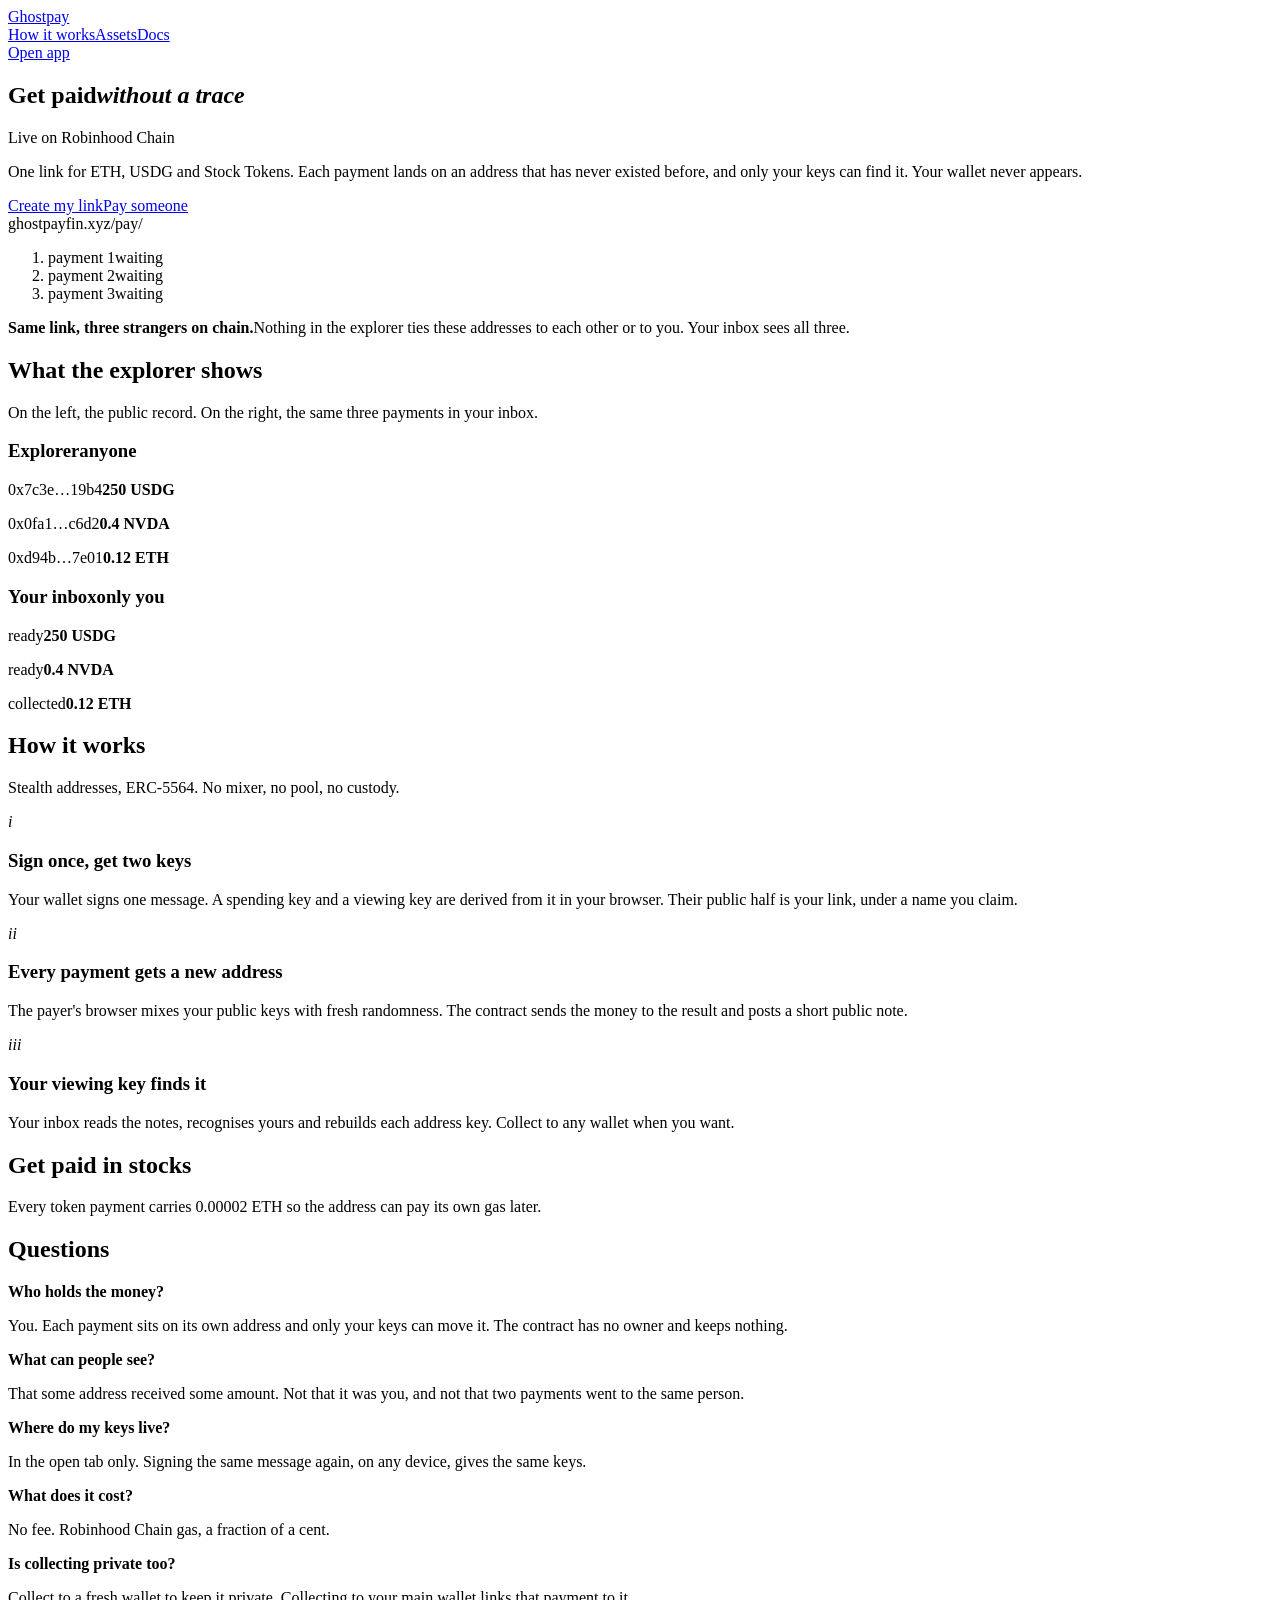
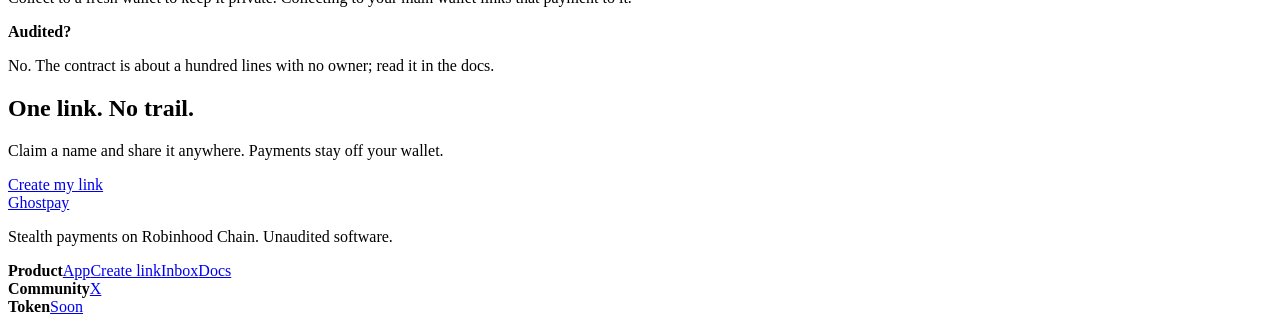
==== site/public/index.html @ c71988c1 "Add site: landing, app, docs and stealth core" ====
<!doctype html>
<html lang="en">
<head>
<meta charset="utf-8">
<meta name="viewport" content="width=device-width,initial-scale=1">
<title>Ghostpay · private payment links on Robinhood Chain</title>
<meta name="description" content="Stealth payment links for ETH, USDG and Stock Tokens on Robinhood Chain. Every payment lands on a fresh one-time address only you can open.">
<meta property="og:title" content="Ghostpay">
<meta property="og:description" content="Get paid in ETH, USDG and Stock Tokens without showing your wallet. Stealth addresses, ERC-5564.">
<meta property="og:image" content="https://ghostpayfin.xyz/og.png">
<meta name="twitter:card" content="summary_large_image">
<link rel="icon" href="/icon.png">
<link rel="stylesheet" href="/style.css">
</head>
<body>
<header class="top"><div class="wrap">
  <a class="brand" href="/"><img src="/icon.png" alt="">Ghostpay</a>
  <nav><a href="#how">How it works</a><a href="#assets">Assets</a><a href="/docs">Docs</a></nav>
  <a class="btn btn-acc" href="/app/">Open app</a>
</div></header>

<main>
<section class="hero">
  <div id="ghosts" aria-hidden="true"></div>
  <h1>Get paid<em>without a trace</em></h1>
  <div class="live"><span class="dot"></span>Live on Robinhood Chain</div>
  <div class="side">
    <p>One link for ETH, USDG and Stock Tokens. Each payment lands on an address that has never existed before, and only your keys can find it. Your wallet never appears.</p>
    <div class="cta"><a class="btn btn-acc" href="/app/#receive">Create my link</a><a class="btn btn-ghost" href="/app/">Pay someone</a></div>
    <div id="caBox"></div>
  </div>
</section>

<div class="wrap">
  <div class="demo">
    <div class="card">
      <div class="url">ghostpayfin.xyz/pay/<b id="demoName"></b></div>
      <ol id="demoAddrs"><li><span>payment 1</span><span>waiting</span></li><li><span>payment 2</span><span>waiting</span></li><li><span>payment 3</span><span>waiting</span></li></ol>
    </div>
    <div class="note"><b>Same link, three strangers on chain.</b>Nothing in the explorer ties these addresses to each other or to you. Your inbox sees all three.</div>
  </div>

  <div class="split">
    <div class="t"><h2>What the explorer shows</h2><p>On the left, the public record. On the right, the same three payments in your inbox.</p></div>
    <div class="ledger">
      <div><h3>Explorer<span>anyone</span></h3>
        <p><span>0x7c3e…19b4</span><b>250 USDG</b></p><p><span>0x0fa1…c6d2</span><b>0.4 NVDA</b></p><p><span>0xd94b…7e01</span><b>0.12 ETH</b></p></div>
      <div class="you"><h3>Your inbox<span>only you</span></h3>
        <p><span>ready</span><b>250 USDG</b></p><p><span>ready</span><b>0.4 NVDA</b></p><p><span>collected</span><b>0.12 ETH</b></p></div>
    </div>
  </div>

  <div class="split" id="how">
    <div class="t"><h2>How it works</h2><p>Stealth addresses, ERC-5564. No mixer, no pool, no custody.</p></div>
    <div class="steps">
      <div><i>i</i><span><h3>Sign once, get two keys</h3><p>Your wallet signs one message. A spending key and a viewing key are derived from it in your browser. Their public half is your link, under a name you claim.</p></span></div>
      <div><i>ii</i><span><h3>Every payment gets a new address</h3><p>The payer's browser mixes your public keys with fresh randomness. The contract sends the money to the result and posts a short public note.</p></span></div>
      <div><i>iii</i><span><h3>Your viewing key finds it</h3><p>Your inbox reads the notes, recognises yours and rebuilds each address key. Collect to any wallet when you want.</p></span></div>
    </div>
  </div>

  <div class="split" id="assets">
    <div class="t"><h2>Get paid in stocks</h2><p>Every token payment carries 0.00002 ETH so the address can pay its own gas later.</p></div>
    <div class="assets" id="cloud"></div>
  </div>

  <div class="split">
    <div class="t"><h2>Questions</h2></div>
    <div class="qa">
      <div><b>Who holds the money?</b><p>You. Each payment sits on its own address and only your keys can move it. The contract has no owner and keeps nothing.</p></div>
      <div><b>What can people see?</b><p>That some address received some amount. Not that it was you, and not that two payments went to the same person.</p></div>
      <div><b>Where do my keys live?</b><p>In the open tab only. Signing the same message again, on any device, gives the same keys.</p></div>
      <div><b>What does it cost?</b><p>No fee. Robinhood Chain gas, a fraction of a cent.</p></div>
      <div><b>Is collecting private too?</b><p>Collect to a fresh wallet to keep it private. Collecting to your main wallet links that payment to it.</p></div>
      <div><b>Audited?</b><p>No. The contract is about a hundred lines with no owner; read it in the docs.</p></div>
    </div>
  </div>

  <div class="final"><h2>One link. No trail.</h2><div><p>Claim a name and share it anywhere. Payments stay off your wallet.</p><a class="btn btn-acc" href="/app/#receive">Create my link</a></div></div>
</div>
</main>

<footer><div class="wrap">
  <div><a class="brand" href="/"><img src="/icon.png" alt="">Ghostpay</a><p class="note">Stealth payments on Robinhood Chain. Unaudited software.</p></div>
  <div class="cols">
    <div class="col"><b>Product</b><a href="/app/">App</a><a href="/app/#receive">Create link</a><a href="/app/#inbox">Inbox</a><a href="/docs">Docs</a></div>
    <div class="col"><b>Community</b><a href="https://x.com/useghostpay" target="_blank" rel="noopener">X</a></div>
    <div class="col"><b>Token</b><a id="tokLink" href="#">Soon</a></div>
  </div>
</div></footer>
<script src="/config.js"></script>
<script type="module" src="/landing.js"></script>
</body>
</html>
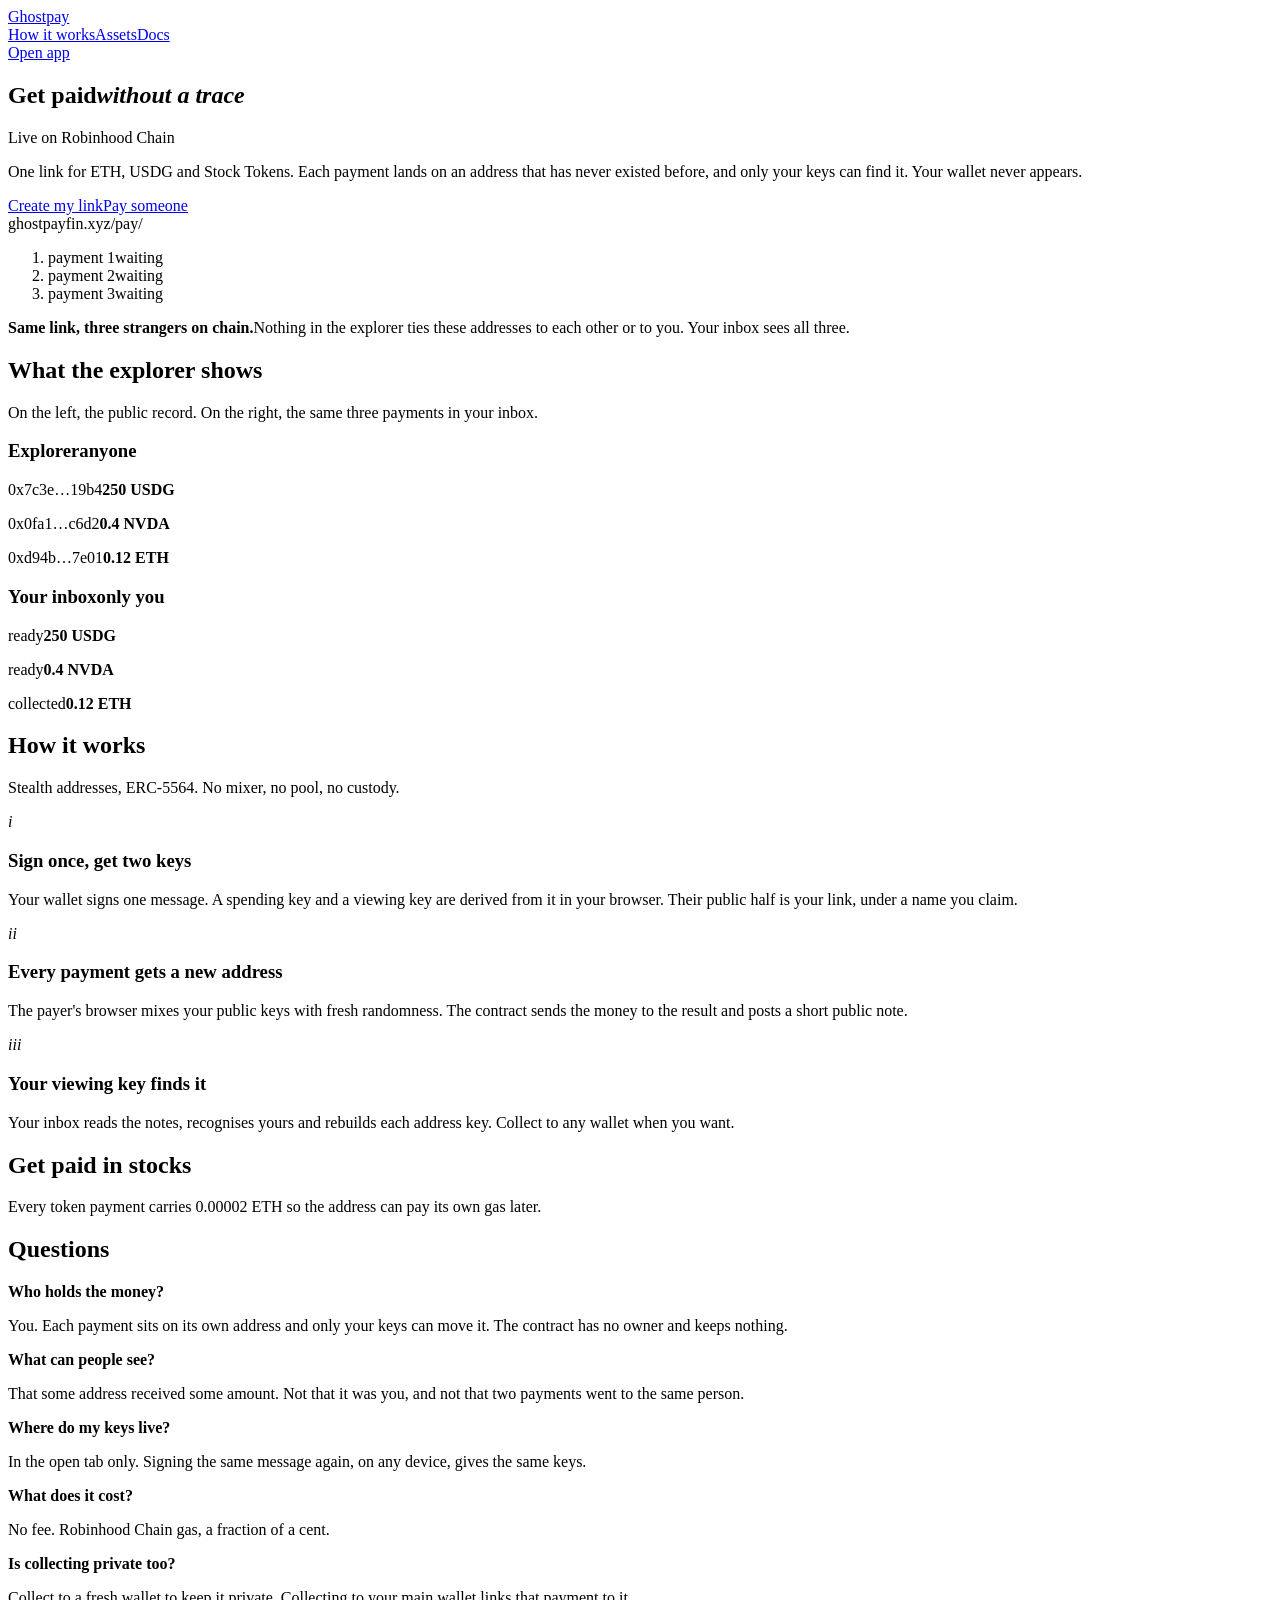
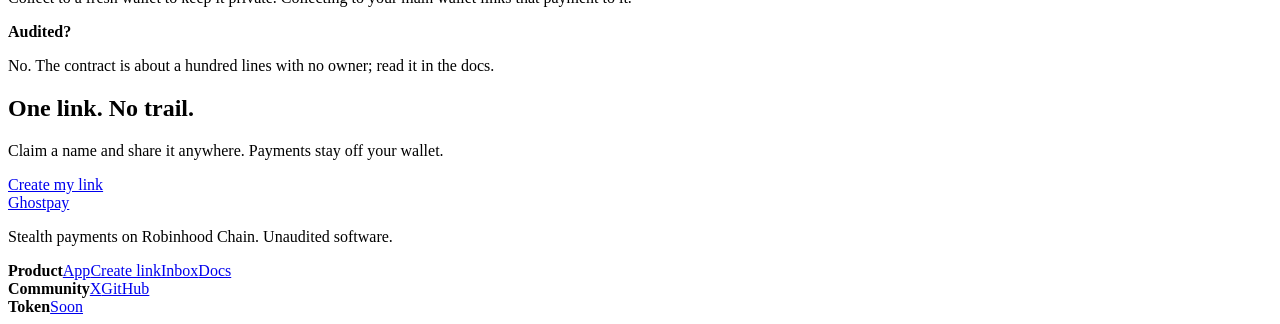
==== commit 1597ddcf: "Footer: GitHub link" ====
--- a/site/public/index.html
+++ b/site/public/index.html
@@ -84,7 +84,7 @@
   <div><a class="brand" href="/"><img src="/icon.png" alt="">Ghostpay</a><p class="note">Stealth payments on Robinhood Chain. Unaudited software.</p></div>
   <div class="cols">
     <div class="col"><b>Product</b><a href="/app/">App</a><a href="/app/#receive">Create link</a><a href="/app/#inbox">Inbox</a><a href="/docs">Docs</a></div>
-    <div class="col"><b>Community</b><a href="https://x.com/useghostpay" target="_blank" rel="noopener">X</a></div>
+    <div class="col"><b>Community</b><a href="https://x.com/useghostpay" target="_blank" rel="noopener">X</a><a href="https://github.com/ghostpay-source/ghostpay" target="_blank" rel="noopener">GitHub</a></div>
     <div class="col"><b>Token</b><a id="tokLink" href="#">Soon</a></div>
   </div>
 </div></footer>
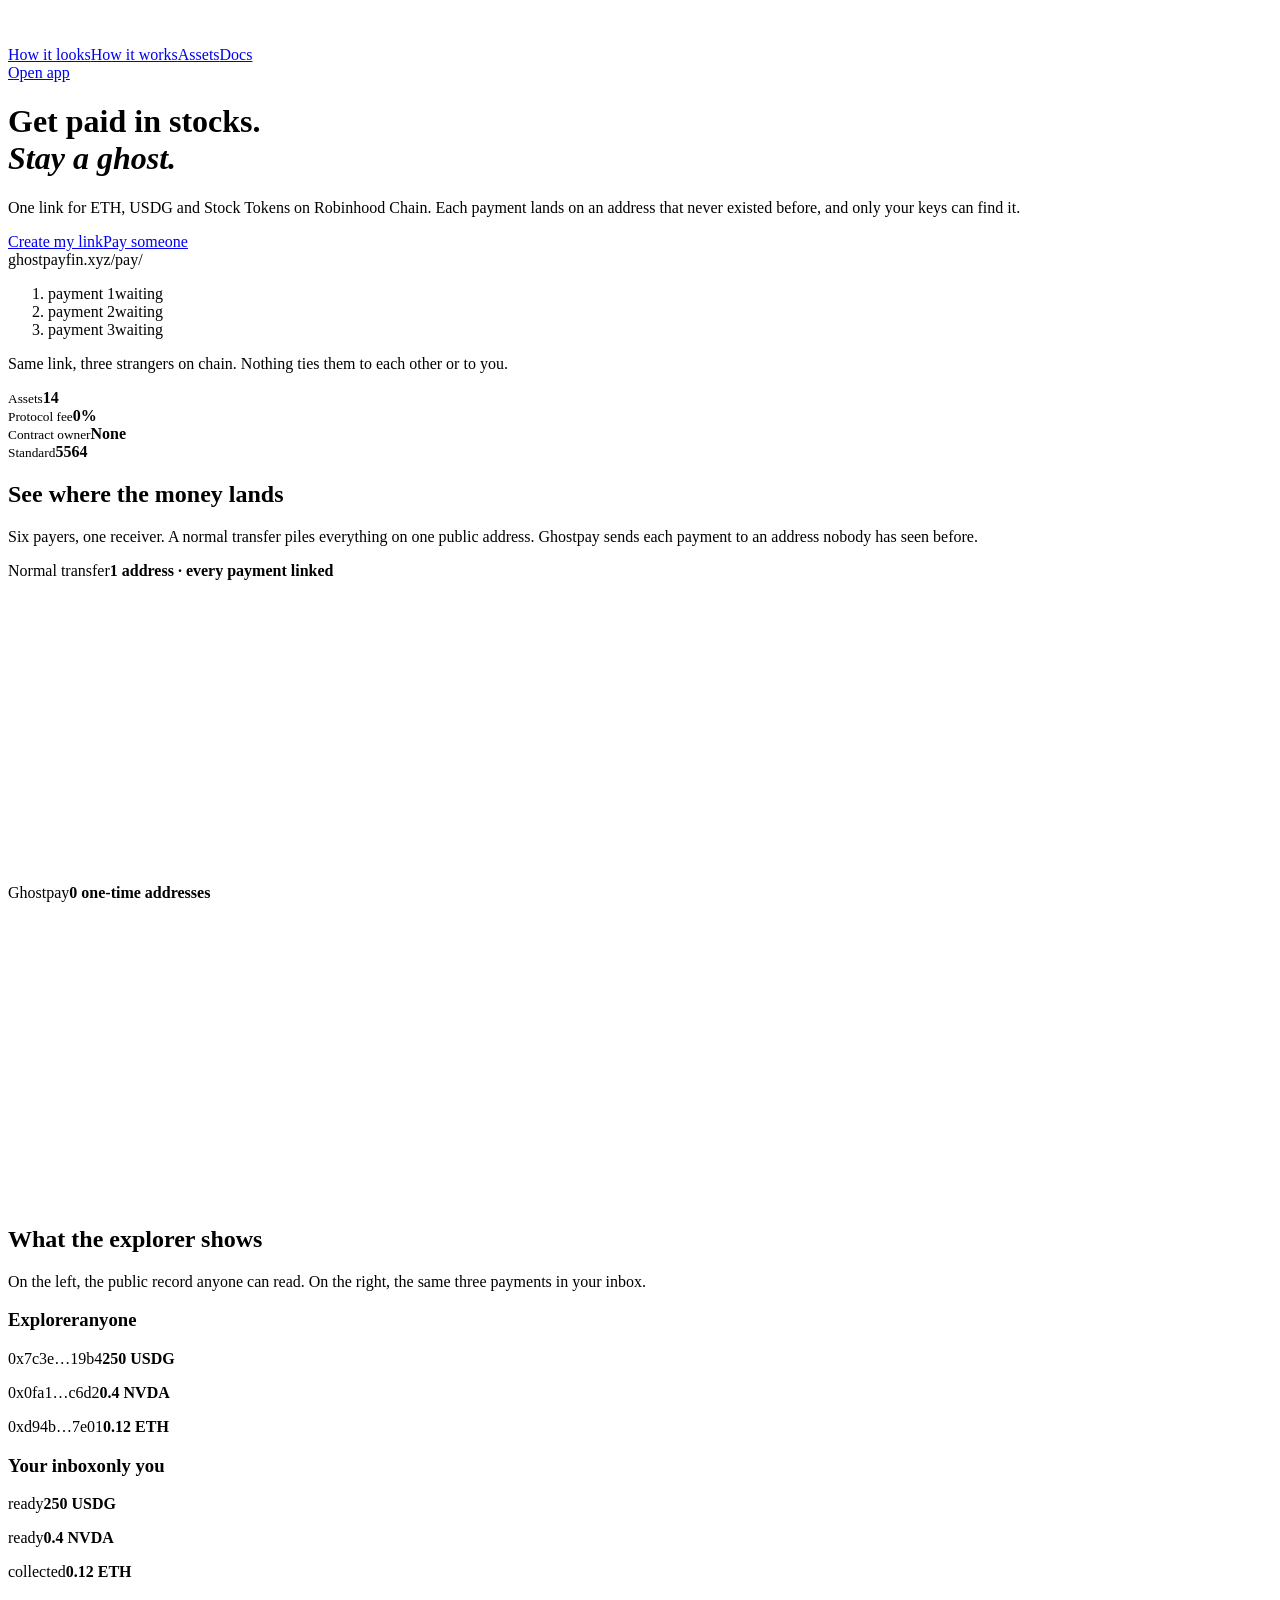
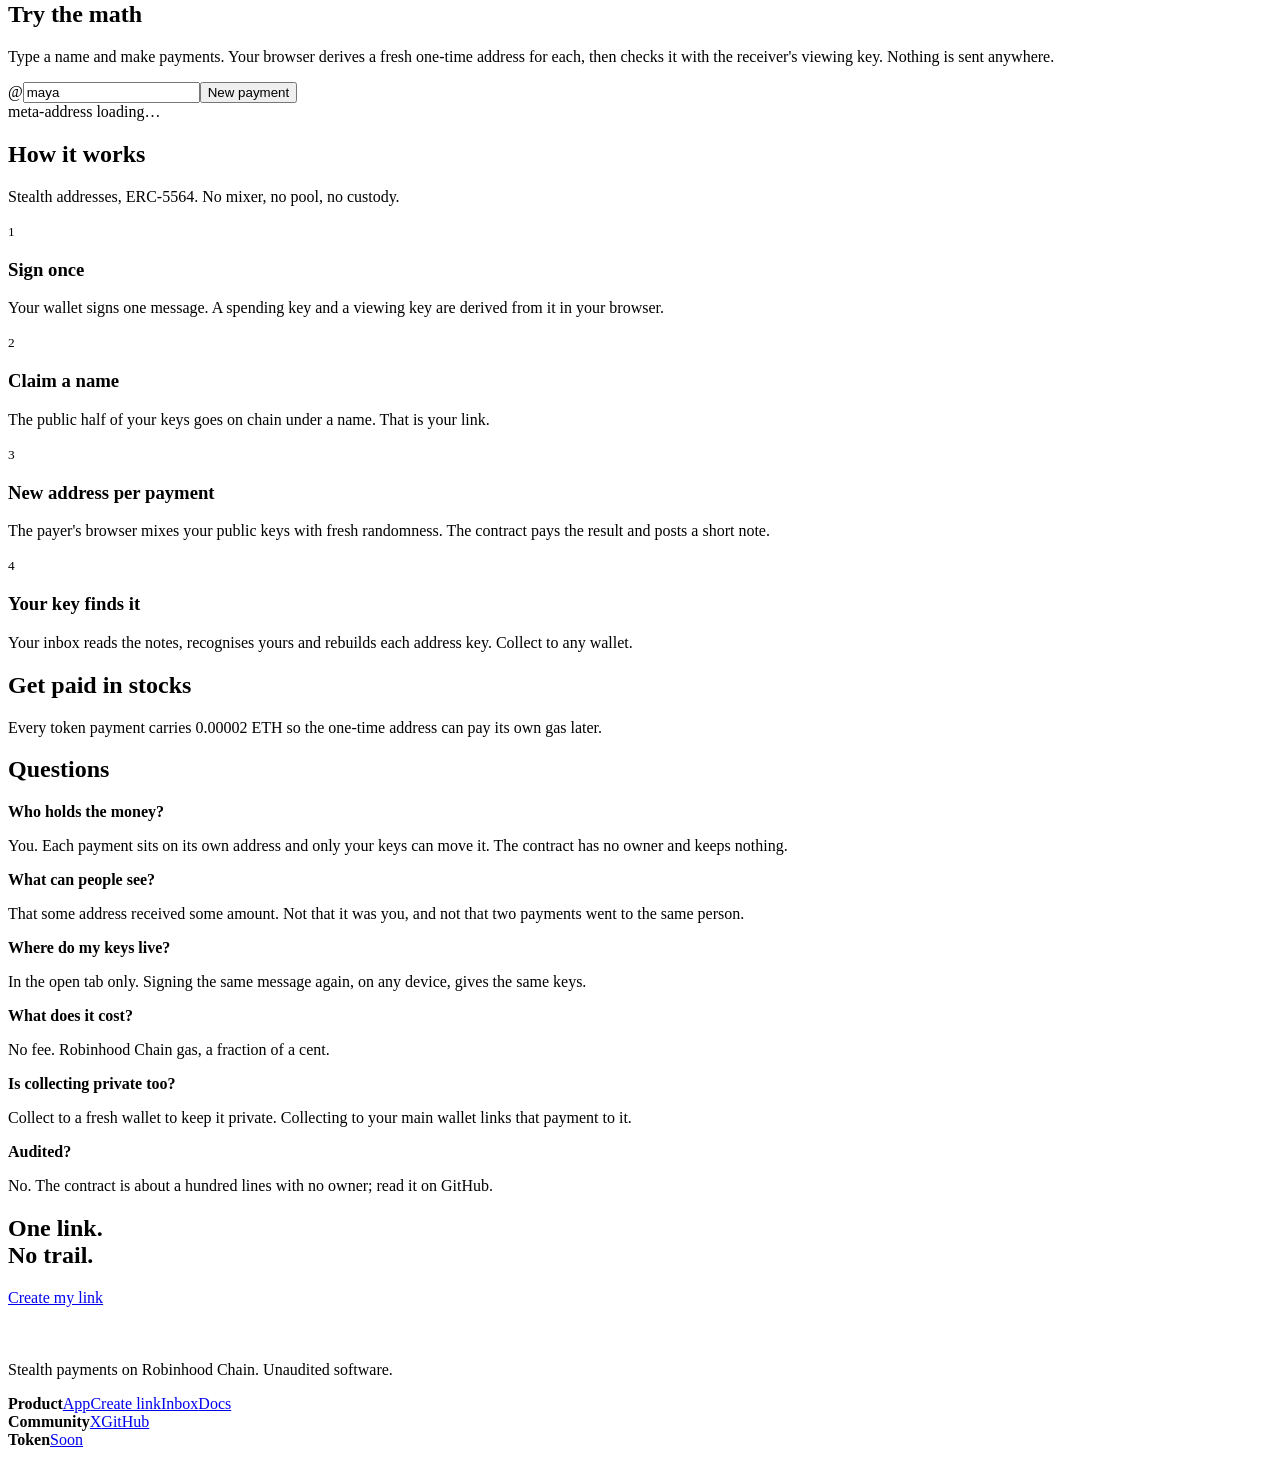
==== commit 2f936ad1: "Redesign, token picker, landing visuals, RPC fallbacks and inbox fixes" ====
--- a/site/public/index.html
+++ b/site/public/index.html
@@ -2,93 +2,114 @@
 <html lang="en">
 <head>
 <meta charset="utf-8">
-<meta name="viewport" content="width=device-width,initial-scale=1">
+<meta name="viewport" content="width=device-width,initial-scale=1,viewport-fit=cover">
 <title>Ghostpay · private payment links on Robinhood Chain</title>
 <meta name="description" content="Stealth payment links for ETH, USDG and Stock Tokens on Robinhood Chain. Every payment lands on a fresh one-time address only you can open.">
 <meta property="og:title" content="Ghostpay">
 <meta property="og:description" content="Get paid in ETH, USDG and Stock Tokens without showing your wallet. Stealth addresses, ERC-5564.">
 <meta property="og:image" content="https://ghostpayfin.xyz/og.png">
 <meta name="twitter:card" content="summary_large_image">
+<meta name="theme-color" content="#080a10">
 <link rel="icon" href="/icon.png">
-<link rel="stylesheet" href="/style.css">
+<link rel="stylesheet" href="/style.css?v=11">
 </head>
 <body>
 <header class="top"><div class="wrap">
-  <a class="brand" href="/"><img src="/icon.png" alt="">Ghostpay</a>
-  <nav><a href="#how">How it works</a><a href="#assets">Assets</a><a href="/docs">Docs</a></nav>
-  <a class="btn btn-acc" href="/app/">Open app</a>
+  <a class="brand" href="/" aria-label="Ghostpay home"><svg viewBox="0 0 100 100" width="34" height="34" aria-hidden="true"><path d="M 20 86 V 46 A 30 30 0 0 1 80 46 V 86 L 70 79 L 60 86 L 50 79 L 40 86 L 30 79 Z M 40 44 V 52 M 60 44 V 52" fill="none" stroke="#fff" stroke-width="6" stroke-linecap="round" stroke-linejoin="round"/></svg></a>
+  <nav><a href="#see">How it looks</a><a href="#how">How it works</a><a href="#assets">Assets</a><a href="/docs">Docs</a></nav>
+  <div class="right"><a class="btn btn-acc" href="/app/">Open app</a></div>
 </div></header>
 
 <main>
-<section class="hero">
-  <div id="ghosts" aria-hidden="true"></div>
-  <h1>Get paid<em>without a trace</em></h1>
-  <div class="live"><span class="dot"></span>Live on Robinhood Chain</div>
-  <div class="side">
-    <p>One link for ETH, USDG and Stock Tokens. Each payment lands on an address that has never existed before, and only your keys can find it. Your wallet never appears.</p>
-    <div class="cta"><a class="btn btn-acc" href="/app/#receive">Create my link</a><a class="btn btn-ghost" href="/app/">Pay someone</a></div>
-    <div id="caBox"></div>
-  </div>
-</section>
-
 <div class="wrap">
-  <div class="demo">
-    <div class="card">
+  <div class="hero">
+    <div id="ghosts" aria-hidden="true"></div>
+    <div class="copy">
+      <h1>Get paid in stocks.<br><em>Stay a ghost.</em></h1>
+      <p>One link for ETH, USDG and Stock Tokens on Robinhood Chain. Each payment lands on an address that never existed before, and only your keys can find it.</p>
+      <div class="cta"><a class="btn btn-acc" href="/app/#receive">Create my link</a><a class="btn btn-ghost" href="/app/">Pay someone</a></div>
+      <div id="caBox"></div>
+    </div>
+    <div class="linkcard">
       <div class="url">ghostpayfin.xyz/pay/<b id="demoName"></b></div>
       <ol id="demoAddrs"><li><span>payment 1</span><span>waiting</span></li><li><span>payment 2</span><span>waiting</span></li><li><span>payment 3</span><span>waiting</span></li></ol>
-    </div>
-    <div class="note"><b>Same link, three strangers on chain.</b>Nothing in the explorer ties these addresses to each other or to you. Your inbox sees all three.</div>
-  </div>
-
-  <div class="split">
-    <div class="t"><h2>What the explorer shows</h2><p>On the left, the public record. On the right, the same three payments in your inbox.</p></div>
-    <div class="ledger">
-      <div><h3>Explorer<span>anyone</span></h3>
-        <p><span>0x7c3e…19b4</span><b>250 USDG</b></p><p><span>0x0fa1…c6d2</span><b>0.4 NVDA</b></p><p><span>0xd94b…7e01</span><b>0.12 ETH</b></p></div>
-      <div class="you"><h3>Your inbox<span>only you</span></h3>
-        <p><span>ready</span><b>250 USDG</b></p><p><span>ready</span><b>0.4 NVDA</b></p><p><span>collected</span><b>0.12 ETH</b></p></div>
+      <p class="cap">Same link, three strangers on chain. Nothing ties them to each other or to you.</p>
     </div>
   </div>
+  <div class="nums">
+    <div><small>Assets</small><b>14</b></div>
+    <div><small>Protocol fee</small><b>0%</b></div>
+    <div><small>Contract owner</small><b>None</b></div>
+    <div><small>Standard</small><b>5564</b></div>
+  </div>
+</div>
 
-  <div class="split" id="how">
-    <div class="t"><h2>How it works</h2><p>Stealth addresses, ERC-5564. No mixer, no pool, no custody.</p></div>
-    <div class="steps">
-      <div><i>i</i><span><h3>Sign once, get two keys</h3><p>Your wallet signs one message. A spending key and a viewing key are derived from it in your browser. Their public half is your link, under a name you claim.</p></span></div>
-      <div><i>ii</i><span><h3>Every payment gets a new address</h3><p>The payer's browser mixes your public keys with fresh randomness. The contract sends the money to the result and posts a short public note.</p></span></div>
-      <div><i>iii</i><span><h3>Your viewing key finds it</h3><p>Your inbox reads the notes, recognises yours and rebuilds each address key. Collect to any wallet when you want.</p></span></div>
-    </div>
+<section id="see"><div class="wrap">
+  <div class="head"><h2>See where the money lands</h2><p>Six payers, one receiver. A normal transfer piles everything on one public address. Ghostpay sends each payment to an address nobody has seen before.</p></div>
+  <div class="viz">
+    <div class="vcard"><div class="vtop"><span>Normal transfer</span><b class="bad" id="vizAn">1 address · every payment linked</b></div><canvas id="vizA" height="300"></canvas></div>
+    <div class="vcard"><div class="vtop"><span>Ghostpay</span><b class="good" id="vizBn">0 one-time addresses</b></div><canvas id="vizB" height="300"></canvas></div>
   </div>
+</div></section>
 
-  <div class="split" id="assets">
-    <div class="t"><h2>Get paid in stocks</h2><p>Every token payment carries 0.00002 ETH so the address can pay its own gas later.</p></div>
-    <div class="assets" id="cloud"></div>
+<section><div class="wrap">
+  <div class="head"><h2>What the explorer shows</h2><p>On the left, the public record anyone can read. On the right, the same three payments in your inbox.</p></div>
+  <div class="ledger">
+    <div><h3>Explorer<span>anyone</span></h3>
+      <p><span>0x7c3e…19b4</span><b>250 USDG</b></p><p><span>0x0fa1…c6d2</span><b>0.4 NVDA</b></p><p><span>0xd94b…7e01</span><b>0.12 ETH</b></p></div>
+    <div class="you"><h3>Your inbox<span>only you</span></h3>
+      <p><span>ready</span><b>250 USDG</b></p><p><span>ready</span><b>0.4 NVDA</b></p><p><span>collected</span><b>0.12 ETH</b></p></div>
   </div>
+</div></section>
 
-  <div class="split">
-    <div class="t"><h2>Questions</h2></div>
-    <div class="qa">
-      <div><b>Who holds the money?</b><p>You. Each payment sits on its own address and only your keys can move it. The contract has no owner and keeps nothing.</p></div>
-      <div><b>What can people see?</b><p>That some address received some amount. Not that it was you, and not that two payments went to the same person.</p></div>
-      <div><b>Where do my keys live?</b><p>In the open tab only. Signing the same message again, on any device, gives the same keys.</p></div>
-      <div><b>What does it cost?</b><p>No fee. Robinhood Chain gas, a fraction of a cent.</p></div>
-      <div><b>Is collecting private too?</b><p>Collect to a fresh wallet to keep it private. Collecting to your main wallet links that payment to it.</p></div>
-      <div><b>Audited?</b><p>No. The contract is about a hundred lines with no owner; read it in the docs.</p></div>
-    </div>
+<section id="try"><div class="wrap">
+  <div class="head"><h2>Try the math</h2><p>Type a name and make payments. Your browser derives a fresh one-time address for each, then checks it with the receiver's viewing key. Nothing is sent anywhere.</p></div>
+  <div class="trybox">
+    <div class="tryin"><span>@</span><input id="tryName" value="maya" maxlength="20" spellcheck="false" autocomplete="off"><button class="btn btn-acc" id="tryGo">New payment</button></div>
+    <div class="trymeta mono" id="tryMeta">meta-address loading…</div>
+    <div class="trylist" id="tryList"></div>
   </div>
+</div></section>
 
-  <div class="final"><h2>One link. No trail.</h2><div><p>Claim a name and share it anywhere. Payments stay off your wallet.</p><a class="btn btn-acc" href="/app/#receive">Create my link</a></div></div>
-</div>
+<section id="how"><div class="wrap">
+  <div class="head"><h2>How it works</h2><p>Stealth addresses, ERC-5564. No mixer, no pool, no custody.</p></div>
+  <div class="tl">
+    <div class="it"><small>1</small><h3>Sign once</h3><p>Your wallet signs one message. A spending key and a viewing key are derived from it in your browser.</p></div>
+    <div class="it"><small>2</small><h3>Claim a name</h3><p>The public half of your keys goes on chain under a name. That is your link.</p></div>
+    <div class="it"><small>3</small><h3>New address per payment</h3><p>The payer's browser mixes your public keys with fresh randomness. The contract pays the result and posts a short note.</p></div>
+    <div class="it"><small>4</small><h3>Your key finds it</h3><p>Your inbox reads the notes, recognises yours and rebuilds each address key. Collect to any wallet.</p></div>
+  </div>
+</div></section>
+
+<section id="assets"><div class="wrap">
+  <div class="head"><h2>Get paid in stocks</h2><p>Every token payment carries 0.00002 ETH so the one-time address can pay its own gas later.</p></div>
+  <div class="assets" id="cloud"></div>
+</div></section>
+
+<section id="faq"><div class="wrap">
+  <div class="head"><h2>Questions</h2></div>
+  <div class="qa">
+    <div><b>Who holds the money?</b><p>You. Each payment sits on its own address and only your keys can move it. The contract has no owner and keeps nothing.</p></div>
+    <div><b>What can people see?</b><p>That some address received some amount. Not that it was you, and not that two payments went to the same person.</p></div>
+    <div><b>Where do my keys live?</b><p>In the open tab only. Signing the same message again, on any device, gives the same keys.</p></div>
+    <div><b>What does it cost?</b><p>No fee. Robinhood Chain gas, a fraction of a cent.</p></div>
+    <div><b>Is collecting private too?</b><p>Collect to a fresh wallet to keep it private. Collecting to your main wallet links that payment to it.</p></div>
+    <div><b>Audited?</b><p>No. The contract is about a hundred lines with no owner; read it on GitHub.</p></div>
+  </div>
+</div></section>
+
+<div class="strip"><div class="wrap"><h2>One link.<br>No trail.</h2><a class="btn btn-acc" href="/app/#receive">Create my link</a></div></div>
 </main>
 
 <footer><div class="wrap">
-  <div><a class="brand" href="/"><img src="/icon.png" alt="">Ghostpay</a><p class="note">Stealth payments on Robinhood Chain. Unaudited software.</p></div>
+  <div><a class="brand" href="/" aria-label="Ghostpay home"><svg viewBox="0 0 100 100" width="34" height="34" aria-hidden="true"><path d="M 20 86 V 46 A 30 30 0 0 1 80 46 V 86 L 70 79 L 60 86 L 50 79 L 40 86 L 30 79 Z M 40 44 V 52 M 60 44 V 52" fill="none" stroke="#fff" stroke-width="6" stroke-linecap="round" stroke-linejoin="round"/></svg></a><p class="note">Stealth payments on Robinhood Chain. Unaudited software.</p></div>
   <div class="cols">
     <div class="col"><b>Product</b><a href="/app/">App</a><a href="/app/#receive">Create link</a><a href="/app/#inbox">Inbox</a><a href="/docs">Docs</a></div>
     <div class="col"><b>Community</b><a href="https://x.com/useghostpay" target="_blank" rel="noopener">X</a><a href="https://github.com/ghostpay-source/ghostpay" target="_blank" rel="noopener">GitHub</a></div>
     <div class="col"><b>Token</b><a id="tokLink" href="#">Soon</a></div>
   </div>
 </div></footer>
-<script src="/config.js"></script>
-<script type="module" src="/landing.js"></script>
+<script src="/config.js?v=11"></script>
+<script type="module" src="/landing.js?v=11"></script>
 </body>
 </html>
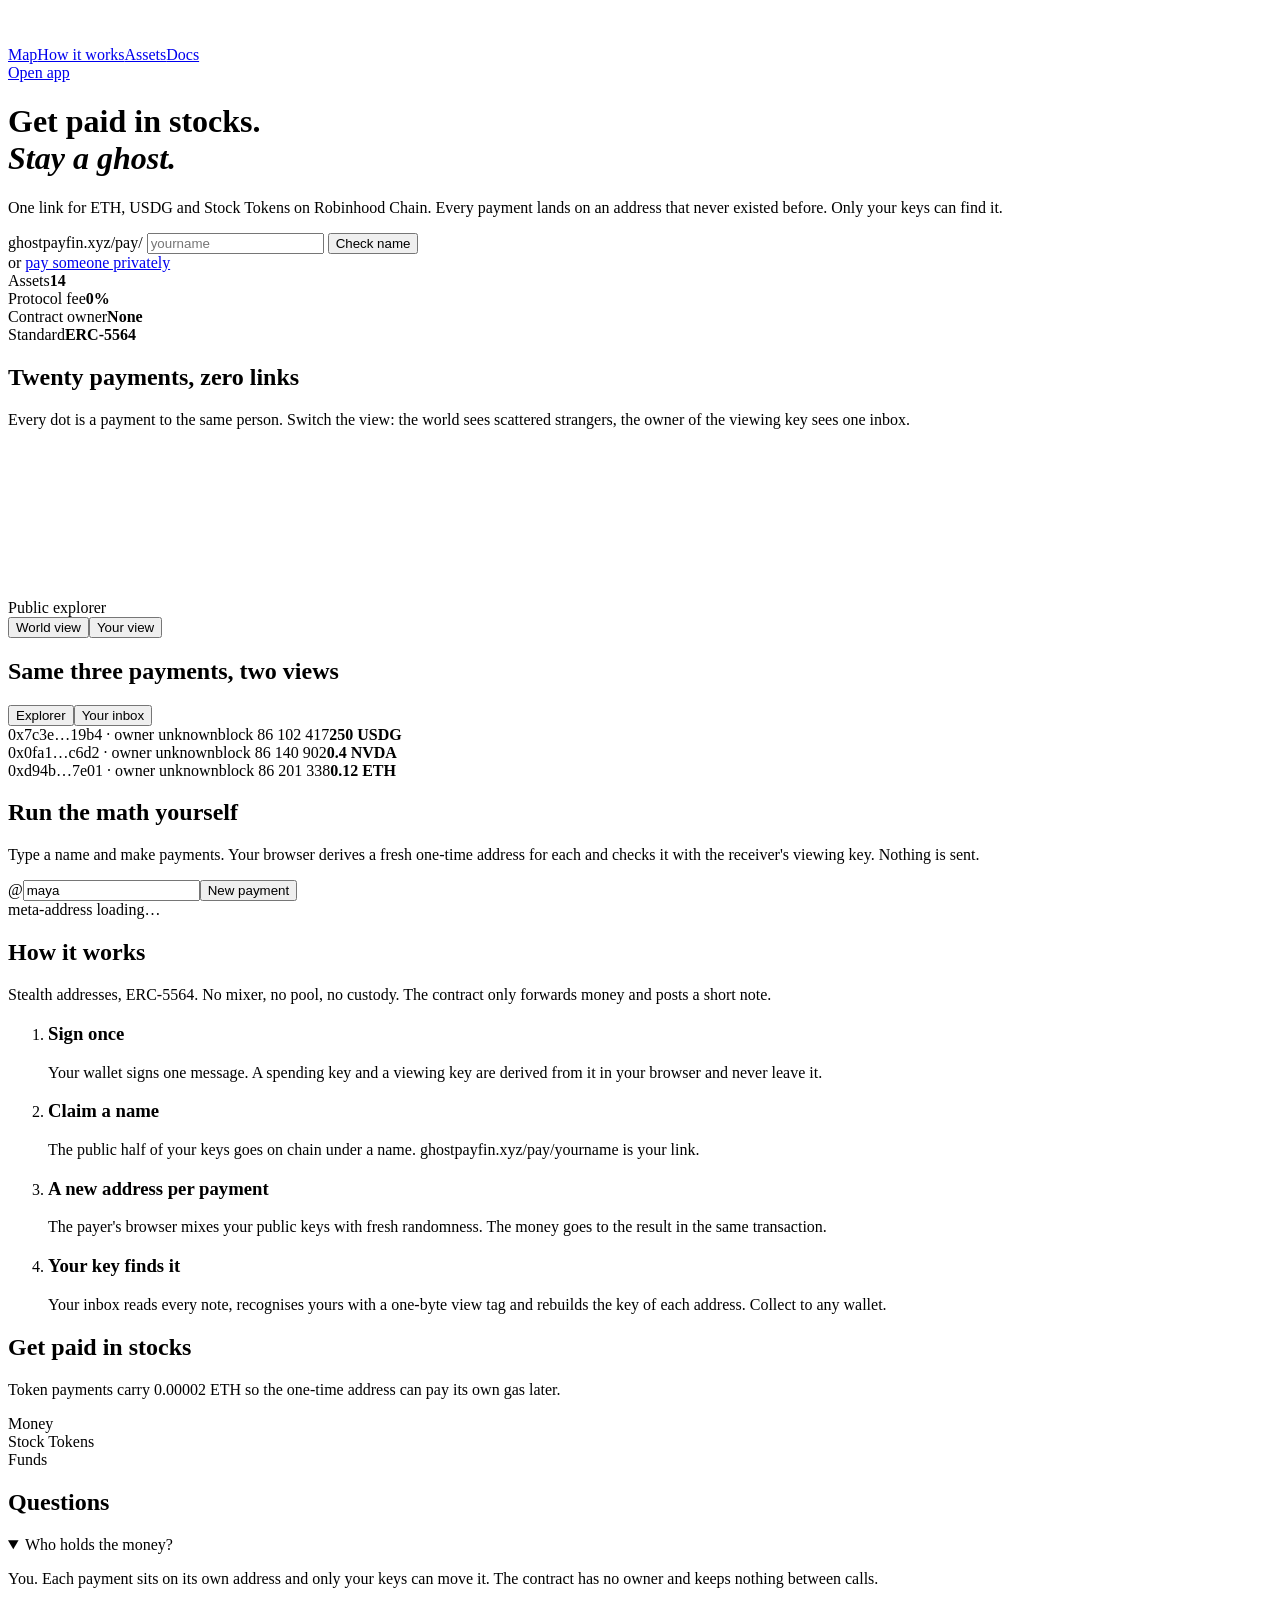
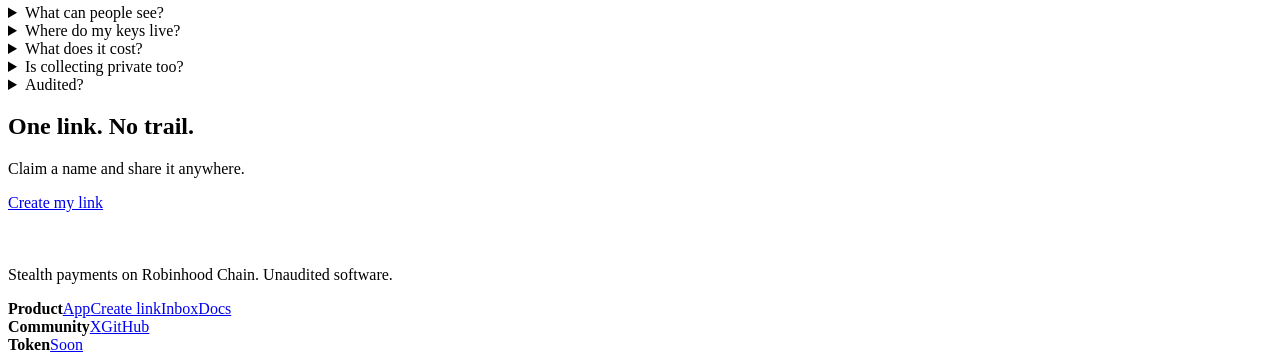
==== commit 21c9d965: "New layout: name check, constellation, view switch, grouped assets" ====
--- a/site/public/index.html
+++ b/site/public/index.html
@@ -9,96 +9,104 @@
 <meta property="og:description" content="Get paid in ETH, USDG and Stock Tokens without showing your wallet. Stealth addresses, ERC-5564.">
 <meta property="og:image" content="https://ghostpayfin.xyz/og.png">
 <meta name="twitter:card" content="summary_large_image">
-<meta name="theme-color" content="#080a10">
+<meta name="theme-color" content="#07080d">
 <link rel="icon" href="/icon.png">
-<link rel="stylesheet" href="/style.css?v=11">
+<link rel="stylesheet" href="/style.css?v=13">
 </head>
 <body>
 <header class="top"><div class="wrap">
   <a class="brand" href="/" aria-label="Ghostpay home"><svg viewBox="0 0 100 100" width="34" height="34" aria-hidden="true"><path d="M 20 86 V 46 A 30 30 0 0 1 80 46 V 86 L 70 79 L 60 86 L 50 79 L 40 86 L 30 79 Z M 40 44 V 52 M 60 44 V 52" fill="none" stroke="#fff" stroke-width="6" stroke-linecap="round" stroke-linejoin="round"/></svg></a>
-  <nav><a href="#see">How it looks</a><a href="#how">How it works</a><a href="#assets">Assets</a><a href="/docs">Docs</a></nav>
-  <div class="right"><a class="btn btn-acc" href="/app/">Open app</a></div>
+  <nav><a href="#map">Map</a><a href="#how">How it works</a><a href="#assets">Assets</a><a href="/docs">Docs</a></nav>
+  <div class="right"><a class="btn btn-ghost" href="/app/">Open app</a></div>
 </div></header>
 
 <main>
-<div class="wrap">
-  <div class="hero">
-    <div id="ghosts" aria-hidden="true"></div>
-    <div class="copy">
-      <h1>Get paid in stocks.<br><em>Stay a ghost.</em></h1>
-      <p>One link for ETH, USDG and Stock Tokens on Robinhood Chain. Each payment lands on an address that never existed before, and only your keys can find it.</p>
-      <div class="cta"><a class="btn btn-acc" href="/app/#receive">Create my link</a><a class="btn btn-ghost" href="/app/">Pay someone</a></div>
-      <div id="caBox"></div>
-    </div>
-    <div class="linkcard">
-      <div class="url">ghostpayfin.xyz/pay/<b id="demoName"></b></div>
-      <ol id="demoAddrs"><li><span>payment 1</span><span>waiting</span></li><li><span>payment 2</span><span>waiting</span></li><li><span>payment 3</span><span>waiting</span></li></ol>
-      <p class="cap">Same link, three strangers on chain. Nothing ties them to each other or to you.</p>
-    </div>
-  </div>
-  <div class="nums">
-    <div><small>Assets</small><b>14</b></div>
-    <div><small>Protocol fee</small><b>0%</b></div>
-    <div><small>Contract owner</small><b>None</b></div>
-    <div><small>Standard</small><b>5564</b></div>
+<div class="hero">
+  <div id="ghosts" aria-hidden="true"></div>
+  <div class="inner">
+    <h1>Get paid in stocks.<br><em>Stay a ghost.</em></h1>
+    <p class="sub">One link for ETH, USDG and Stock Tokens on Robinhood Chain. Every payment lands on an address that never existed before. Only your keys can find it.</p>
+    <form class="claim" id="claimForm" autocomplete="off">
+      <span class="pre">ghostpayfin.xyz/pay/</span>
+      <input id="claimName" placeholder="yourname" maxlength="20" spellcheck="false" aria-label="Name">
+      <button class="btn btn-acc" type="submit">Check name</button>
+    </form>
+    <div class="claimst" id="claimSt"></div>
+    <div class="alt">or <a href="/app/">pay someone privately</a></div>
+    <div id="caBox"></div>
   </div>
 </div>
 
-<section id="see"><div class="wrap">
-  <div class="head"><h2>See where the money lands</h2><p>Six payers, one receiver. A normal transfer piles everything on one public address. Ghostpay sends each payment to an address nobody has seen before.</p></div>
-  <div class="viz">
-    <div class="vcard"><div class="vtop"><span>Normal transfer</span><b class="bad" id="vizAn">1 address · every payment linked</b></div><canvas id="vizA" height="300"></canvas></div>
-    <div class="vcard"><div class="vtop"><span>Ghostpay</span><b class="good" id="vizBn">0 one-time addresses</b></div><canvas id="vizB" height="300"></canvas></div>
+<div class="wrap" style="padding:0">
+  <div class="facts">
+    <div><span class="tag">Assets</span><b>14</b></div>
+    <div><span class="tag">Protocol fee</span><b>0%</b></div>
+    <div><span class="tag">Contract owner</span><b>None</b></div>
+    <div><span class="tag">Standard</span><b>ERC-5564</b></div>
+  </div>
+</div>
+
+<section id="map"><div class="wrap">
+  <div class="sh"><h2>Twenty payments, zero links</h2><p>Every dot is a payment to the same person. Switch the view: the world sees scattered strangers, the owner of the viewing key sees one inbox.</p></div>
+  <div class="constel">
+    <canvas id="constel"></canvas>
+    <div class="bar"><span class="tag" id="cTitle">Public explorer</span><div class="seg" id="cSeg"><button class="on" data-v="world">World view</button><button data-v="owner">Your view</button></div></div>
+    <div class="legend" id="cLegend"></div>
   </div>
 </div></section>
 
 <section><div class="wrap">
-  <div class="head"><h2>What the explorer shows</h2><p>On the left, the public record anyone can read. On the right, the same three payments in your inbox.</p></div>
-  <div class="ledger">
-    <div><h3>Explorer<span>anyone</span></h3>
-      <p><span>0x7c3e…19b4</span><b>250 USDG</b></p><p><span>0x0fa1…c6d2</span><b>0.4 NVDA</b></p><p><span>0xd94b…7e01</span><b>0.12 ETH</b></p></div>
-    <div class="you"><h3>Your inbox<span>only you</span></h3>
-      <p><span>ready</span><b>250 USDG</b></p><p><span>ready</span><b>0.4 NVDA</b></p><p><span>collected</span><b>0.12 ETH</b></p></div>
+  <div class="sh"><h2>Same three payments, two views</h2><div class="seg" id="vSeg"><button class="on" data-v="pub">Explorer</button><button data-v="mine">Your inbox</button></div></div>
+  <div class="views" id="views">
+    <div class="vrow"><span class="o" data-pub="0x7c3e…19b4 · owner unknown" data-mine="ready · yours">0x7c3e…19b4 · owner unknown</span><span class="tag">block 86 102 417</span><b>250 USDG</b></div>
+    <div class="vrow"><span class="o" data-pub="0x0fa1…c6d2 · owner unknown" data-mine="ready · yours">0x0fa1…c6d2 · owner unknown</span><span class="tag">block 86 140 902</span><b>0.4 NVDA</b></div>
+    <div class="vrow"><span class="o" data-pub="0xd94b…7e01 · owner unknown" data-mine="collected · yours">0xd94b…7e01 · owner unknown</span><span class="tag">block 86 201 338</span><b>0.12 ETH</b></div>
   </div>
 </div></section>
 
 <section id="try"><div class="wrap">
-  <div class="head"><h2>Try the math</h2><p>Type a name and make payments. Your browser derives a fresh one-time address for each, then checks it with the receiver's viewing key. Nothing is sent anywhere.</p></div>
+  <div class="sh"><h2>Run the math yourself</h2><p>Type a name and make payments. Your browser derives a fresh one-time address for each and checks it with the receiver's viewing key. Nothing is sent.</p></div>
   <div class="trybox">
-    <div class="tryin"><span>@</span><input id="tryName" value="maya" maxlength="20" spellcheck="false" autocomplete="off"><button class="btn btn-acc" id="tryGo">New payment</button></div>
+    <div class="tryin"><span>@</span><input id="tryName" value="maya" maxlength="20" spellcheck="false" autocomplete="off"><button class="btn btn-ghost" id="tryGo">New payment</button></div>
     <div class="trymeta mono" id="tryMeta">meta-address loading…</div>
-    <div class="trylist" id="tryList"></div>
+    <div id="tryList"></div>
   </div>
 </div></section>
 
 <section id="how"><div class="wrap">
-  <div class="head"><h2>How it works</h2><p>Stealth addresses, ERC-5564. No mixer, no pool, no custody.</p></div>
-  <div class="tl">
-    <div class="it"><small>1</small><h3>Sign once</h3><p>Your wallet signs one message. A spending key and a viewing key are derived from it in your browser.</p></div>
-    <div class="it"><small>2</small><h3>Claim a name</h3><p>The public half of your keys goes on chain under a name. That is your link.</p></div>
-    <div class="it"><small>3</small><h3>New address per payment</h3><p>The payer's browser mixes your public keys with fresh randomness. The contract pays the result and posts a short note.</p></div>
-    <div class="it"><small>4</small><h3>Your key finds it</h3><p>Your inbox reads the notes, recognises yours and rebuilds each address key. Collect to any wallet.</p></div>
+  <div class="steps">
+    <div class="t"><h2>How it works</h2><p>Stealth addresses, ERC-5564. No mixer, no pool, no custody. The contract only forwards money and posts a short note.</p></div>
+    <ol>
+      <li><span><h3>Sign once</h3><p>Your wallet signs one message. A spending key and a viewing key are derived from it in your browser and never leave it.</p></span></li>
+      <li><span><h3>Claim a name</h3><p>The public half of your keys goes on chain under a name. ghostpayfin.xyz/pay/yourname is your link.</p></span></li>
+      <li><span><h3>A new address per payment</h3><p>The payer's browser mixes your public keys with fresh randomness. The money goes to the result in the same transaction.</p></span></li>
+      <li><span><h3>Your key finds it</h3><p>Your inbox reads every note, recognises yours with a one-byte view tag and rebuilds the key of each address. Collect to any wallet.</p></span></li>
+    </ol>
   </div>
 </div></section>
 
 <section id="assets"><div class="wrap">
-  <div class="head"><h2>Get paid in stocks</h2><p>Every token payment carries 0.00002 ETH so the one-time address can pay its own gas later.</p></div>
-  <div class="assets" id="cloud"></div>
+  <div class="sh"><h2>Get paid in stocks</h2><p>Token payments carry 0.00002 ETH so the one-time address can pay its own gas later.</p></div>
+  <div class="groups">
+    <div><span class="tag">Money</span><div class="list" id="gMoney"></div></div>
+    <div><span class="tag">Stock Tokens</span><div class="list" id="gStocks"></div></div>
+    <div><span class="tag">Funds</span><div class="list" id="gFunds"></div></div>
+  </div>
 </div></section>
 
 <section id="faq"><div class="wrap">
-  <div class="head"><h2>Questions</h2></div>
-  <div class="qa">
-    <div><b>Who holds the money?</b><p>You. Each payment sits on its own address and only your keys can move it. The contract has no owner and keeps nothing.</p></div>
-    <div><b>What can people see?</b><p>That some address received some amount. Not that it was you, and not that two payments went to the same person.</p></div>
-    <div><b>Where do my keys live?</b><p>In the open tab only. Signing the same message again, on any device, gives the same keys.</p></div>
-    <div><b>What does it cost?</b><p>No fee. Robinhood Chain gas, a fraction of a cent.</p></div>
-    <div><b>Is collecting private too?</b><p>Collect to a fresh wallet to keep it private. Collecting to your main wallet links that payment to it.</p></div>
-    <div><b>Audited?</b><p>No. The contract is about a hundred lines with no owner; read it on GitHub.</p></div>
+  <div class="sh"><h2>Questions</h2></div>
+  <div class="faq">
+    <details open><summary>Who holds the money?</summary><p>You. Each payment sits on its own address and only your keys can move it. The contract has no owner and keeps nothing between calls.</p></details>
+    <details><summary>What can people see?</summary><p>That some address received some amount at some time. Not that it was you, and not that two payments went to the same person.</p></details>
+    <details><summary>Where do my keys live?</summary><p>In the open tab only. Signing the same message again, on any device, gives the same keys back.</p></details>
+    <details><summary>What does it cost?</summary><p>No fee. Robinhood Chain gas, a fraction of a cent.</p></details>
+    <details><summary>Is collecting private too?</summary><p>Collect to a fresh wallet to keep it private. Collecting to your main wallet links that payment to it.</p></details>
+    <details><summary>Audited?</summary><p>No. The contract is about a hundred lines with no owner. Read it on GitHub.</p></details>
   </div>
 </div></section>
 
-<div class="strip"><div class="wrap"><h2>One link.<br>No trail.</h2><a class="btn btn-acc" href="/app/#receive">Create my link</a></div></div>
+<div class="final"><h2>One link. No trail.</h2><p>Claim a name and share it anywhere.</p><a class="btn btn-acc" href="/app/#receive">Create my link</a></div>
 </main>
 
 <footer><div class="wrap">
@@ -109,7 +117,7 @@
     <div class="col"><b>Token</b><a id="tokLink" href="#">Soon</a></div>
   </div>
 </div></footer>
-<script src="/config.js?v=11"></script>
-<script type="module" src="/landing.js?v=11"></script>
+<script src="/config.js?v=13"></script>
+<script type="module" src="/landing.js?v=13"></script>
 </body>
 </html>
